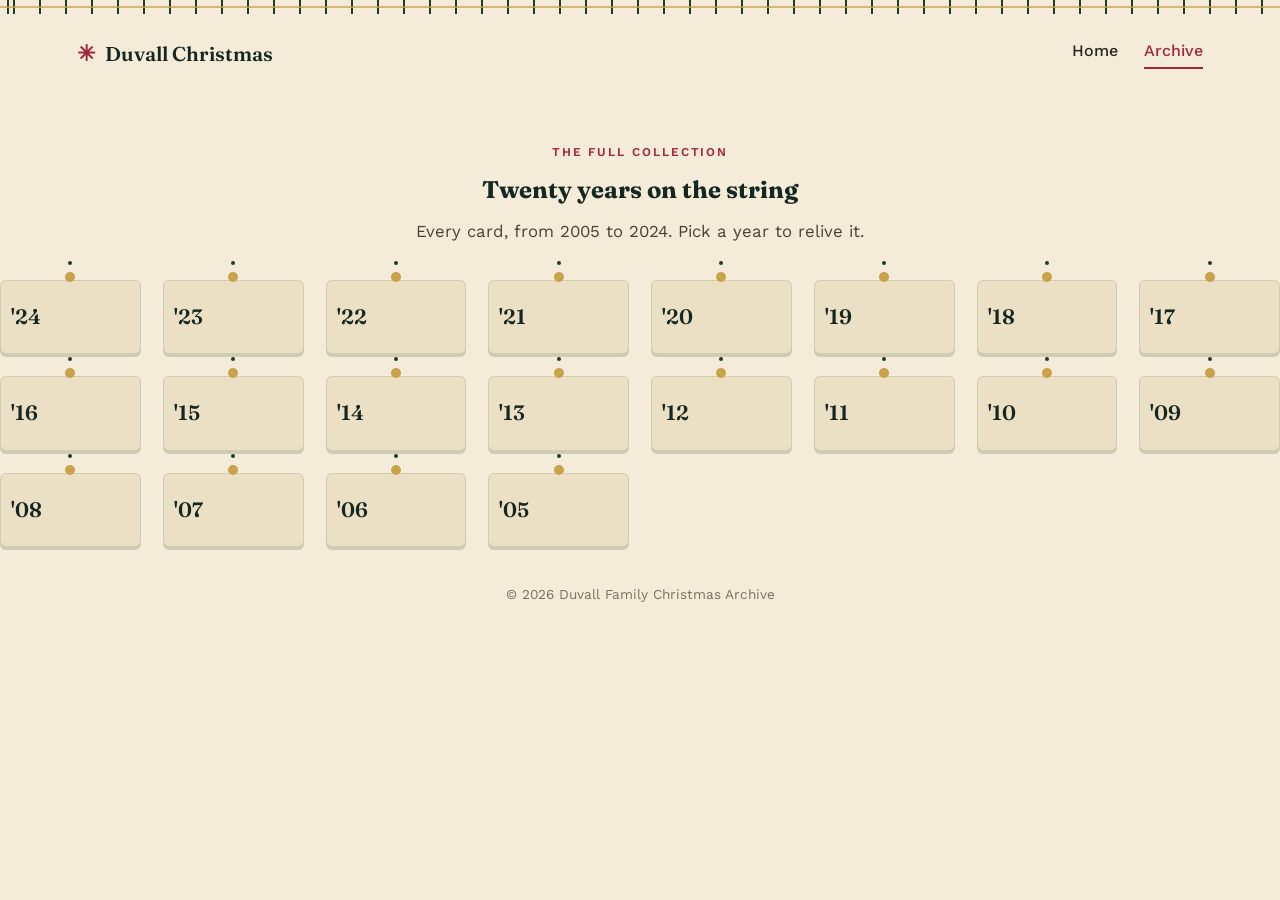
==== archive.html @ c1f7c5d1 "initial upload" ====
<!DOCTYPE html>
<html lang="en">
<head>
<meta charset="UTF-8">
<meta name="viewport" content="width=device-width, initial-scale=1.0">
<title>Archive | Duvall Christmas</title>
<link rel="preconnect" href="https://fonts.googleapis.com">
<link rel="preconnect" href="https://fonts.gstatic.com" crossorigin>
<link href="https://fonts.googleapis.com/css2?family=Fraunces:opsz,wght@9..144,400;9..144,600;9..144,700&family=Caveat:wght@600&family=Work+Sans:wght@400;500;600&display=swap" rel="stylesheet">
<link rel="stylesheet" href="style.css">
</head>
<body>

<div class="garland" aria-hidden="true"></div>

<header class="site-header">
  <a class="brand" href="index.html">
    <span class="brand-mark">✳</span>
    <span class="brand-name">Duvall Christmas</span>
  </a>
  <nav class="main-nav">
    <a href="index.html">Home</a>
    <a href="archive.html" class="active">Archive</a>
  </nav>
</header>

<main>
  <section class="page-intro">
    <p class="hero-eyebrow">the full collection</p>
    <h1>Twenty years on the string</h1>
    <p class="hero-copy">
      Every card, from 2005 to 2024. Pick a year to relive it.
    </p>
  </section>

  <section class="year-grid" id="year-grid">
    <!-- populated by script.js -->
  </section>
</main>

<footer class="site-footer">
  <p>© <span id="year"></span> Duvall Family Christmas Archive</p>
</footer>

<script src="script.js"></script>
</body>
</html>
---- style.css ----
/* ---------- Tokens ---------- */
:root {
  --pine: #1f3b2c;
  --pine-deep: #142720;
  --cranberry: #a32638;
  --cream: #f4ecd8;
  --cream-soft: #ece0c4;
  --gold: #c9a24b;
  --ink: #2b2420;
  --paper-shadow: rgba(31, 59, 44, 0.18);
  --radius: 6px;
}

* { box-sizing: border-box; }

html { scroll-behavior: smooth; }

body {
  margin: 0;
  background: var(--cream);
  color: var(--ink);
  font-family: "Work Sans", -apple-system, BlinkMacSystemFont, sans-serif;
  line-height: 1.55;
  -webkit-font-smoothing: antialiased;
}

h1, h2 {
  font-family: "Fraunces", Georgia, serif;
  margin: 0 0 0.4em;
  color: var(--pine-deep);
}

a { color: inherit; }

img { max-width: 100%; display: block; }

/* ---------- Signature element: the garland ---------- */
.garland {
  height: 14px;
  width: 100%;
  background:
    repeating-linear-gradient(
      90deg,
      var(--pine) 0 2px,
      transparent 2px 26px
    );
  background-position: 13px 0;
  position: relative;
}
.garland::before {
  content: "";
  position: absolute;
  inset: 6px 0 auto 0;
  height: 2px;
  background: var(--gold);
  opacity: 0.7;
}

/* ---------- Header ---------- */
.site-header {
  display: flex;
  align-items: center;
  justify-content: space-between;
  padding: 22px 6vw 18px;
  flex-wrap: wrap;
  gap: 12px;
}

.brand {
  display: flex;
  align-items: center;
  gap: 10px;
  text-decoration: none;
  font-family: "Fraunces", serif;
  font-weight: 600;
  font-size: 1.25rem;
  color: var(--pine-deep);
}

.brand-mark {
  color: var(--cranberry);
  font-size: 1.4rem;
}

.main-nav {
  display: flex;
  gap: 26px;
  font-weight: 500;
}

.main-nav a {
  text-decoration: none;
  color: var(--ink);
  position: relative;
  padding-bottom: 3px;
}

.main-nav a.active,
.main-nav a:hover {
  color: var(--cranberry);
}

.main-nav a.active::after {
  content: "";
  position: absolute;
  left: 0; right: 0; bottom: -2px;
  height: 2px;
  background: var(--cranberry);
}

/* ---------- Hero ---------- */
.hero, .page-intro {
  max-width: 760px;
  margin: 6vh auto 4vh;
  padding: 0 6vw;
  text-align: center;
}

.hero-eyebrow {
  text-transform: uppercase;
  letter-spacing: 0.16em;
  font-size: 0.75rem;
  color: var(--cranberry);
  font-weight: 600;
  margin: 0 0 10px;
}

.hero h1 {
  font-size: clamp(2.4rem, 6vw, 3.6rem);
}

.hero-copy, .section-sub {
  font-size: 1.05rem;
  color: #4a4136;
  max-width: 56ch;
  margin: 0 auto 26px;
}

.cta {
  display: inline-block;
  background: var(--cranberry);
  color: var(--cream);
  text-decoration: none;
  padding: 13px 28px;
  border-radius: var(--radius);
  font-weight: 600;
  letter-spacing: 0.02em;
  box-shadow: 0 6px 16px rgba(163, 38, 56, 0.25);
  transition: transform 0.15s ease, box-shadow 0.15s ease;
}
.cta:hover {
  transform: translateY(-2px);
  box-shadow: 0 10px 20px rgba(163, 38, 56, 0.3);
}

/* ---------- Featured / cards ---------- */
.featured {
  max-width: 1040px;
  margin: 0 auto 8vh;
  padding: 0 6vw;
  text-align: center;
}

.card-row, .year-grid {
  display: grid;
  grid-template-columns: repeat(auto-fit, minmax(140px, 1fr));
  gap: 22px;
  margin-top: 30px;
}

.year-card {
  background: var(--cream-soft);
  border: 1px solid rgba(31,59,44,0.12);
  border-radius: var(--radius);
  padding: 20px 10px;
  text-decoration: none;
  color: var(--pine-deep);
  font-family: "Fraunces", serif;
  font-weight: 600;
  font-size: 1.3rem;
  position: relative;
  transition: transform 0.15s ease, box-shadow 0.15s ease, background 0.15s ease;
  box-shadow: 0 3px 0 var(--paper-shadow);
}

.year-card::before {
  content: "";
  position: absolute;
  top: -9px; left: 50%;
  width: 10px; height: 10px;
  transform: translateX(-50%);
  background: var(--gold);
  border-radius: 50%;
  box-shadow: 0 -14px 0 -3px var(--pine);
}

.year-card:hover {
  transform: translateY(-4px) rotate(-1deg);
  background: #fff8e8;
}

/* ---------- Sign-off ---------- */
.signoff {
  text-align: center;
  padding: 6vh 6vw 10vh;
}
.signoff-script {
  font-family: "Caveat", cursive;
  font-size: 2rem;
  color: var(--cranberry);
  margin: 0;
}
.signoff-name {
  font-family: "Fraunces", serif;
  font-size: 1.4rem;
  color: var(--pine-deep);
  margin-top: 4px;
}

/* ---------- Photo wall (year page) ---------- */
.year-intro h1 {
  font-size: clamp(2.2rem, 8vw, 3.2rem);
}

.photo-wall {
  max-width: 1100px;
  margin: 0 auto 6vh;
  padding: 0 6vw;
  display: grid;
  grid-template-columns: repeat(auto-fit, minmax(240px, 1fr));
  gap: 32px;
}

.photo-card {
  background: #fff;
  padding: 14px 14px 20px;
  border-radius: 2px;
  box-shadow: 0 10px 24px rgba(31,59,44,0.18);
  transform: rotate(var(--tilt, -1.2deg));
  position: relative;
}

.photo-card::before {
  content: "";
  position: absolute;
  top: -10px; left: 50%;
  transform: translateX(-50%);
  width: 26px; height: 12px;
  background: var(--gold);
  border-radius: 2px;
  box-shadow: inset 0 0 0 1px rgba(0,0,0,0.1);
}

.photo-card img {
  border-radius: 1px;
}

.empty-state {
  text-align: center;
  color: #6b6152;
  max-width: 56ch;
  margin: 0 auto 6vh;
  padding: 0 6vw;
}
.empty-state code {
  background: var(--cream-soft);
  padding: 2px 6px;
  border-radius: 4px;
}

/* ---------- Year pager ---------- */
.year-pager {
  display: flex;
  justify-content: center;
  gap: 30px;
  padding: 2vh 6vw 10vh;
  flex-wrap: wrap;
}
.pager-link {
  text-decoration: none;
  font-weight: 600;
  color: var(--pine-deep);
}
.pager-link:hover { color: var(--cranberry); }
.pager-all {
  color: var(--cranberry);
  border-bottom: 1px solid var(--cranberry);
}

/* ---------- Footer ---------- */
.site-footer {
  text-align: center;
  padding: 24px 6vw 40px;
  font-size: 0.85rem;
  color: #7a715f;
}

/* ---------- Responsive ---------- */
@media (max-width: 480px) {
  .site-header { flex-direction: column; align-items: flex-start; }
  .year-pager { gap: 16px; }
}

/* ---------- Reduced motion ---------- */
@media (prefers-reduced-motion: reduce) {
  html { scroll-behavior: auto; }
  .cta, .year-card { transition: none; }
}
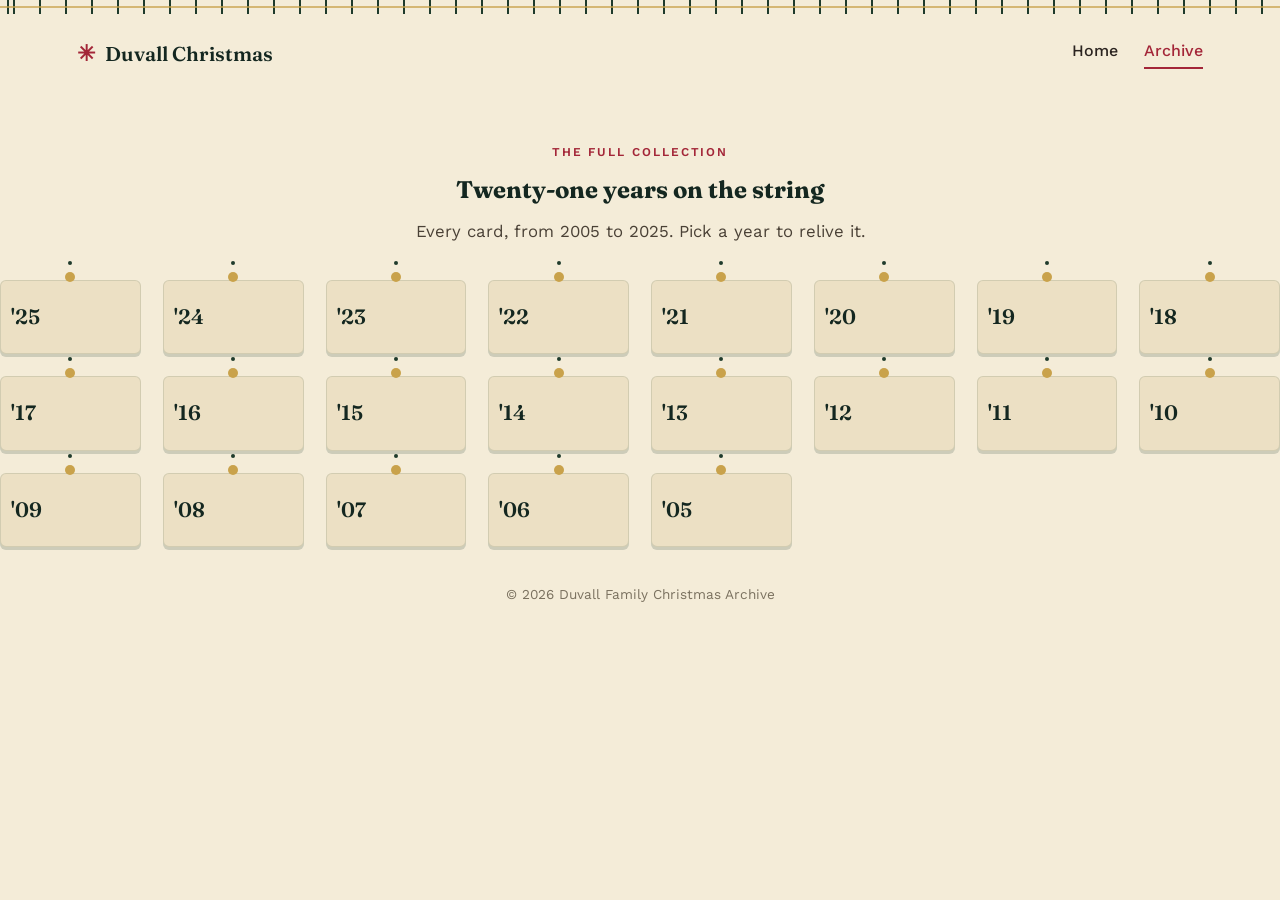
==== commit c4647758: "Add 2025 to the archive year list Co-Authored-By: Claude Opus 5.5 <noreply@anthropic.com> Claude-Ses" ====
--- a/archive.html
+++ b/archive.html
@@ -27,9 +27,9 @@
 <main>
   <section class="page-intro">
     <p class="hero-eyebrow">the full collection</p>
-    <h1>Twenty years on the string</h1>
+    <h1>Twenty-one years on the string</h1>
     <p class="hero-copy">
-      Every card, from 2005 to 2024. Pick a year to relive it.
+      Every card, from 2005 to 2025. Pick a year to relive it.
     </p>
   </section>
 
--- a/style.css
+++ b/style.css
@@ -217,18 +217,43 @@
   margin-top: 4px;
 }
 
+/* ---------- Year video embed ---------- */
+.year-video-wrap {
+  max-width: 800px;
+  margin: 0 auto 6vh;
+  padding: 0 6vw;
+}
+
+.year-video {
+  position: relative;
+  width: 100%;
+  padding-top: 56.25%; /* 16:9 */
+  border-radius: 4px;
+  overflow: hidden;
+  box-shadow: 0 10px 24px rgba(31,59,44,0.22);
+  background: var(--pine-deep);
+}
+
+.year-video iframe {
+  position: absolute;
+  inset: 0;
+  width: 100%;
+  height: 100%;
+  border: 0;
+}
+
 /* ---------- Photo wall (year page) ---------- */
 .year-intro h1 {
   font-size: clamp(2.2rem, 8vw, 3.2rem);
 }
 
 .photo-wall {
-  max-width: 1100px;
+  max-width: 1400px;
   margin: 0 auto 6vh;
   padding: 0 6vw;
   display: grid;
-  grid-template-columns: repeat(auto-fit, minmax(240px, 1fr));
-  gap: 32px;
+  grid-template-columns: repeat(auto-fit, minmax(380px, 1fr));
+  gap: 40px;
 }
 
 .photo-card {
@@ -253,6 +278,51 @@
 
 .photo-card img {
   border-radius: 1px;
+  width: 100%;
+  height: auto;
+  cursor: zoom-in;
+  transition: transform 0.15s ease;
+}
+.photo-card img:hover {
+  transform: scale(1.015);
+}
+
+/* ---------- Lightbox ---------- */
+.lightbox {
+  position: fixed;
+  inset: 0;
+  background: rgba(20, 39, 32, 0.94);
+  display: flex;
+  align-items: center;
+  justify-content: center;
+  padding: 5vh 5vw;
+  z-index: 1000;
+  cursor: zoom-out;
+}
+.lightbox[hidden] {
+  display: none;
+}
+.lightbox img {
+  max-width: 100%;
+  max-height: 100%;
+  border-radius: 3px;
+  box-shadow: 0 25px 60px rgba(0, 0, 0, 0.5);
+  cursor: default;
+}
+.lightbox-close {
+  position: absolute;
+  top: 20px;
+  right: 28px;
+  background: none;
+  border: none;
+  color: var(--cream);
+  font-size: 2.6rem;
+  line-height: 1;
+  cursor: pointer;
+  padding: 4px 10px;
+}
+.lightbox-close:hover {
+  color: var(--gold);
 }
 
 .empty-state {
@@ -268,6 +338,24 @@
   border-radius: 4px;
 }
 
+/* ---------- Per-year sizing overrides ---------- */
+
+/* 2023: first photo full-width and much bigger, rest smaller below it */
+.photo-wall.year-23 {
+  grid-template-columns: repeat(auto-fit, minmax(200px, 1fr));
+}
+.photo-wall.year-23 .photo-card:first-child {
+  grid-column: 1 / -1;
+}
+.photo-wall.year-23 .photo-card:first-child img {
+  width: 100%;
+}
+
+/* 2024: bump every photo up a bit */
+.photo-wall.year-24 {
+  grid-template-columns: repeat(auto-fit, minmax(460px, 1fr));
+}
+
 /* ---------- Year pager ---------- */
 .year-pager {
   display: flex;
